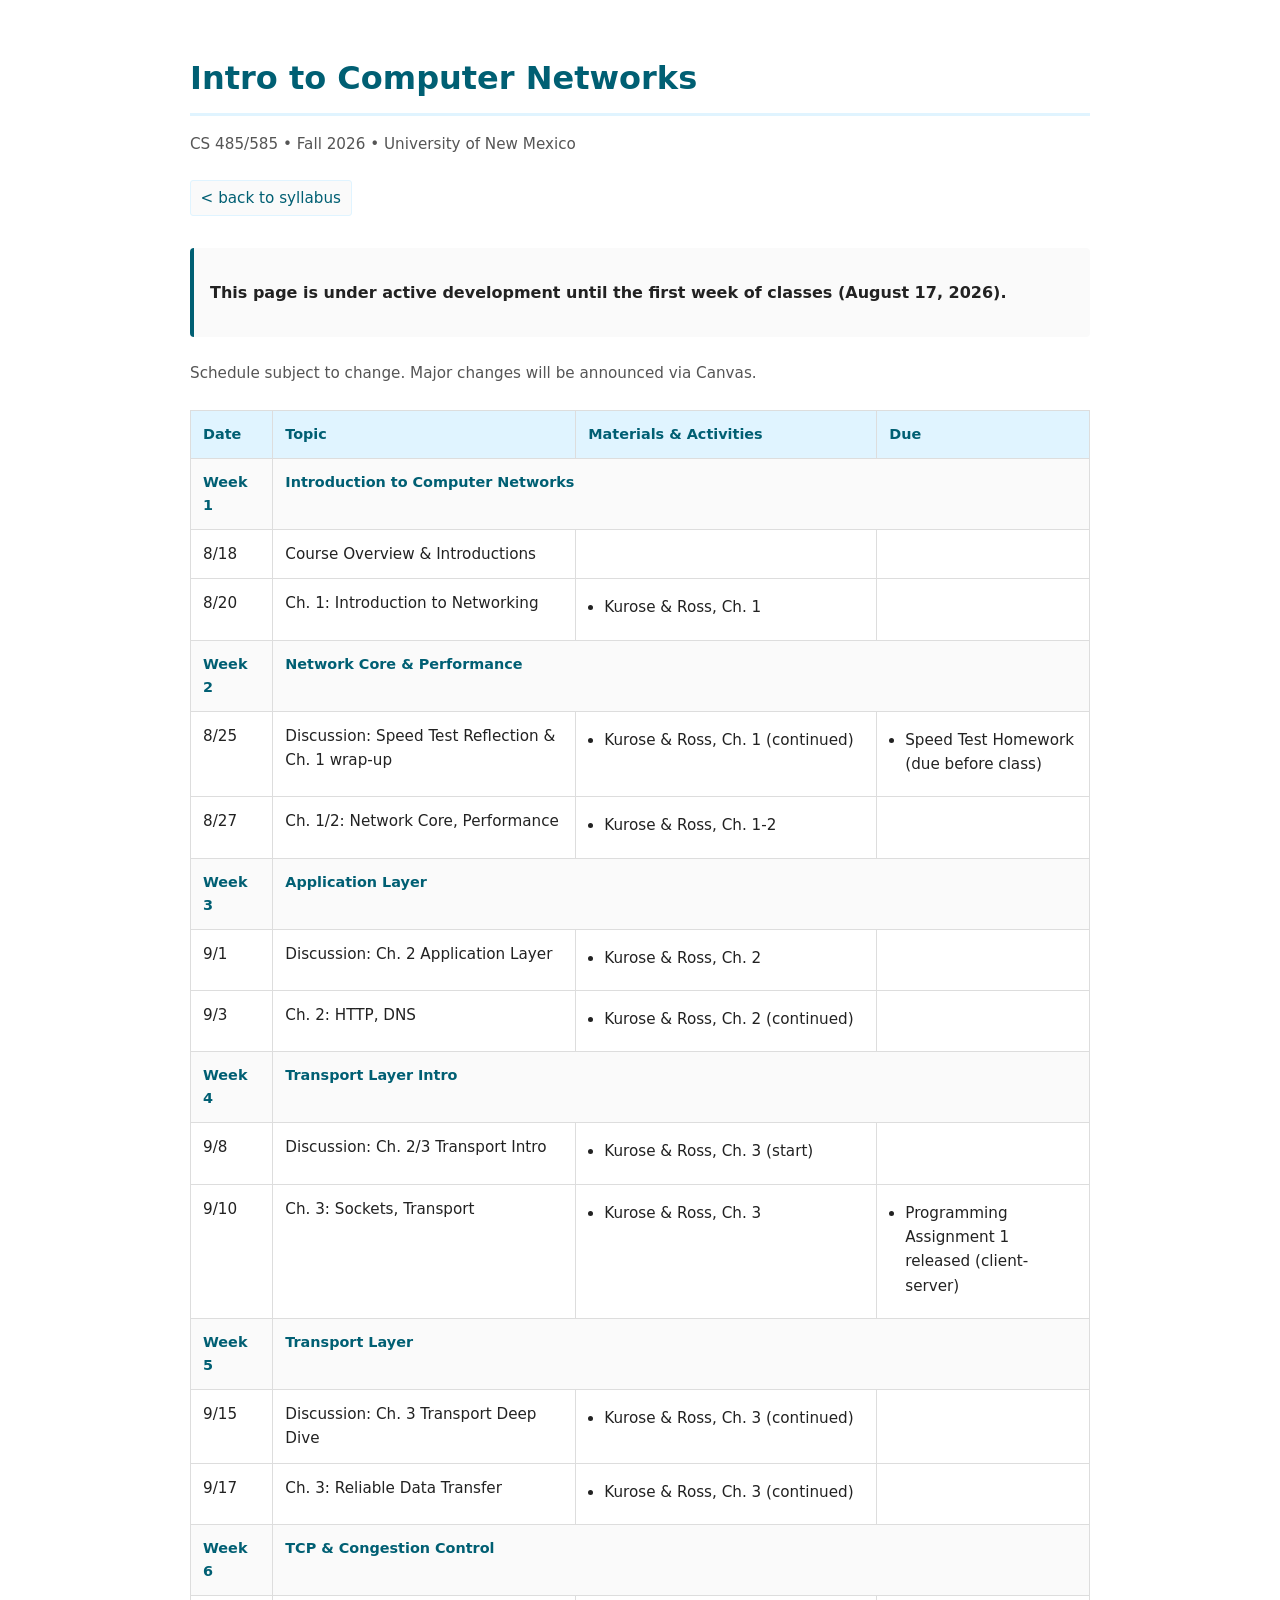
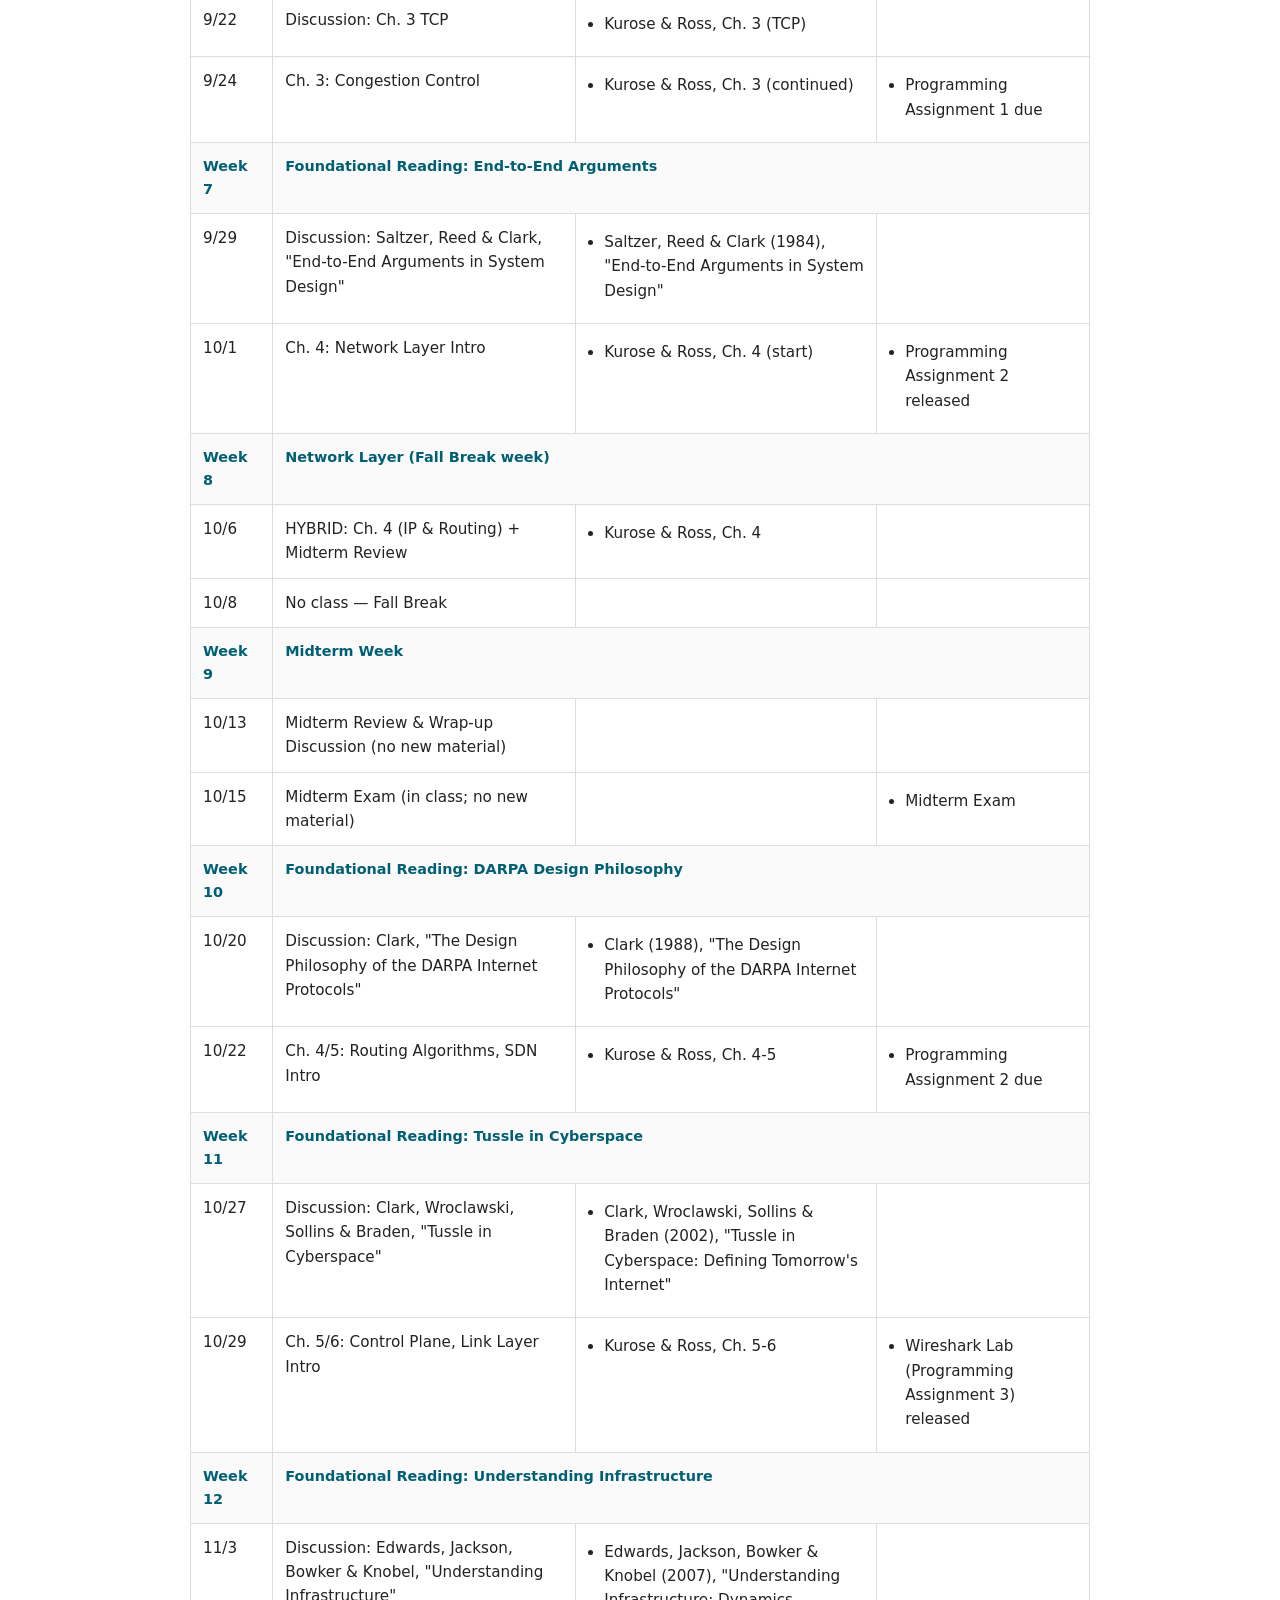
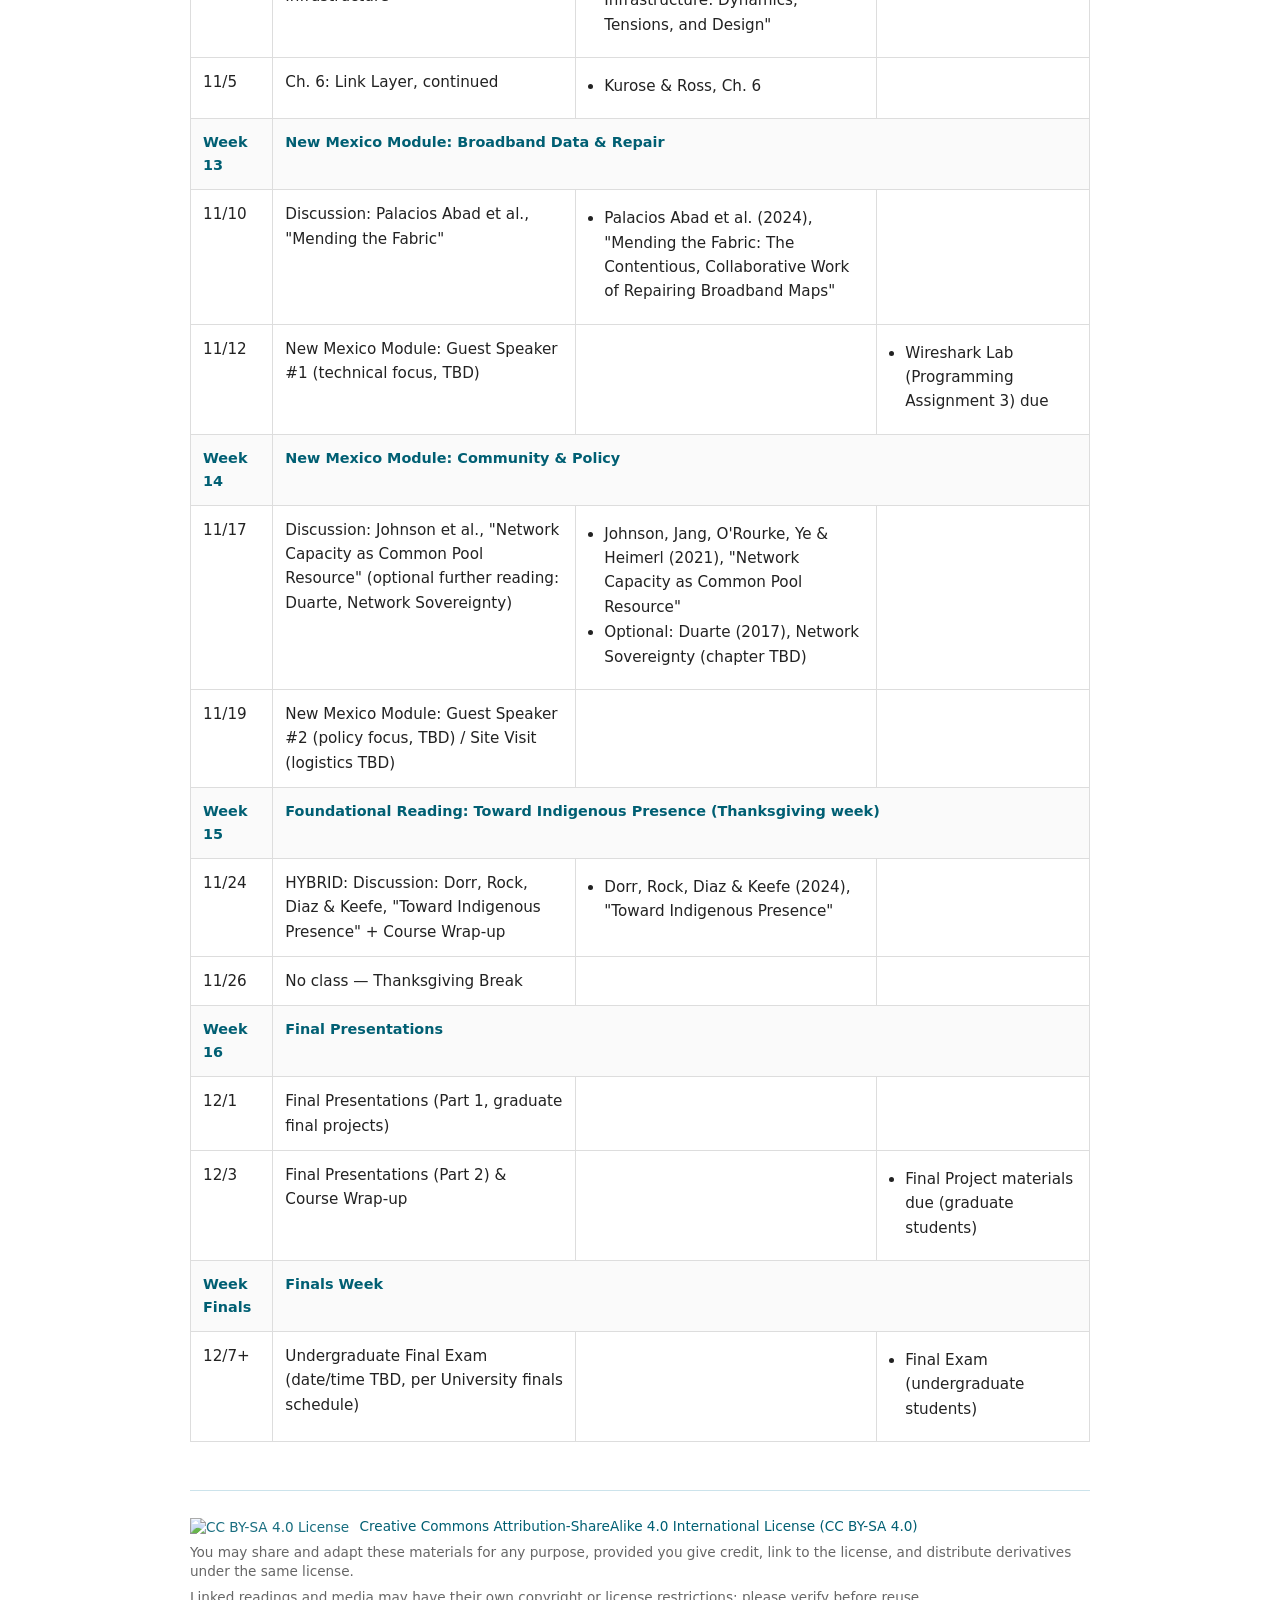
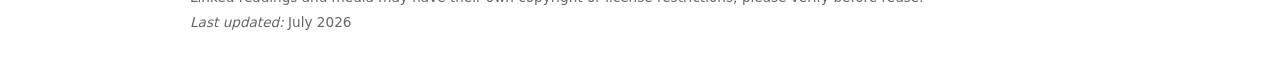
==== schedule/index.html @ 144d6987 "Initial commit for course site With basic structure. This is a work-in-progress." ====
<!DOCTYPE html>
<html lang="en">
  <head>
    <meta charset="UTF-8">
    <title>Networks Course Schedule - Fall 2026</title>
    <meta name="viewport" content="width=device-width, initial-scale=1">
    <link rel="stylesheet" href="../styles.css">
    <link rel="stylesheet" href="schedule.css">
  </head>
  <body>
    <h1>Intro to Computer Networks</h1>
    <p class="meta">CS 485/585 • Fall 2026 • University of New Mexico</p>
    <div class="syllabus-back-link">
      <a href="../index.html">&lt; back to syllabus</a>
    </div>

    <div class="box-a">
      <p><strong>This page is under active development until the first week of classes (August 17, 2026).</strong></p>
    </div>
    <p class="meta">
      Schedule subject to change. Major changes will be announced via Canvas.
    </p>
    <table class="course-calendar">
      <thead>
        <tr>
          <th>Date</th>
          <th>Topic</th>
          <th>Materials &amp; Activities</th>
          <th>Due</th>
        </tr>
      </thead>
      <tbody id="schedule-body">
        <!-- Populated by schedule.js -->
      </tbody>
    </table>
    <script src="schedule-data.json"></script>
    <script src="schedule.js"></script>
  </body>
  <footer class="course-footer">
    <p>
      <a href="https://creativecommons.org/licenses/by-sa/4.0/" target="_blank" class="cc-license">
        <img src="https://licensebuttons.net/l/by-sa/4.0/88x31.png" alt="CC BY-SA 4.0 License" class="cc-badge">
        Creative Commons Attribution-ShareAlike 4.0 International License (CC BY-SA 4.0)
      </a>
    </p>
    <p>You may share and adapt these materials for any purpose, provided you give credit, link to the license, and distribute derivatives under the same license.</p>
    <p>Linked readings and media may have their own copyright or license restrictions; please verify before reuse.</p>
    <p><em>Last updated:</em> July 2026</p>
  </footer>
</html>
---- styles.css ----
body { 
  font-family: system-ui, sans-serif; 
  max-width: 900px; 
  margin: 0 auto; 
  padding: 2rem 1rem; 
  line-height: 1.6; 
  color: #222; 
}

h1, h2 { 
  color: #005f73; 
  border-bottom: 3px solid #e0f4ff; 
  padding-bottom: 0.5rem; 
}

h1 { 
  font-size: 2rem; 
  margin-bottom: 0.5rem; 
}

h2 { 
  font-size: 1.4rem; 
}

h3 {
  border-bottom: 1px solid #ccc;
  padding-bottom: 0.3rem;
}

.meta { 
  color: #555; 
  font-size: 0.95rem; 
  margin: 1rem 0; 
}

.box { 
  border: 1px solid #ccc; 
  padding: 1rem; 
  margin: 1rem 0; 
  background: #fafafa; 
  border-radius: 4px; 
}

ul { 
  padding-left: 1.3rem; 
}

a { 
  color: #005f73; 
}

.twocol { 
  display: flex; 
  gap: 2rem; 
}

.twocol > div { 
  flex: 1; 
}

@media (max-width: 600px) { 
  .twocol { 
    flex-direction: column; 
  } 
}

.hr-blue {
  border: 0;
  border-bottom: 2px solid #e0f4ff;
  margin: 1.5rem 0;
}


/* ===== Footer styles ===== */

.footer-divider {
  border: 0;
  border-top: 1px solid #cce3eb;
  margin: 2rem 0;
}

.course-footer {
  margin-top: 3rem;
  padding-top: 1.25rem;
  border-top: 1px solid #cce3eb; /* lighter, subtler line */
  font-size: 0.85rem;            /* slightly smaller text */
  color: #666;                   /* gentle contrast */
  text-align: left;
  line-height: 1.4;
}

.course-footer a {
  color: #005f73;
  text-decoration: none;
}

.course-footer a:hover {
  text-decoration: underline;
}

.course-footer .cc-badge {
  vertical-align: middle;
  height: 20px;
  margin-right: 6px;
  border: none;
  opacity: 0.9;                  /* lightens the icon */
}

.course-footer strong {
  color: #005f73;
}

.course-footer p {
  margin: 0.4rem 0;
}

/* Optional: make footer extra subtle on small screens */
@media (max-width: 600px) {
  .course-footer {
    font-size: 0.8rem;
    line-height: 1.3;
  }
}

table.course-table {
  width: 100%;
  border-collapse: collapse;
  margin: 1.5rem 0;
  font-size: 0.95rem;
  /* border: 1px solid #000; */
}

.course-table th,
.course-table td {
  border: 1px solid #ddd;
  padding: 0.75rem;
  vertical-align: top;
  /* background: white; */
}

.course-table th {
  background: #e0f4ff;
  color: #005f73;
  text-align: left;
  font-weight: 600;
  font-size: 0.9rem;
}

/* .course-table tr:nth-child(even) {
  background: #fafafa;
} */

.course-table tr:hover {
  background: #f0f8ff;
}

.course-table strong {
  color: #005f73;
}

.course-table .week-header td {
  background: #fafafa !important;
  font-weight: 600;
  font-size: 0.9rem;
}

.course-table .week-title {
  font-weight: 600;
  color: #005f73;
}

.course-table tfoot td {
  background: #e0f4ff;
  font-weight: 700;
  color: #005f73;
  border-top: 3px double #005f73;
  padding: 0.75rem;
}

/* Compact lists for course calendar */
.course-table ul {
  margin: 0.25rem 0 0.5rem 1rem !important;
  padding-left: 0 !important;
}

.course-table li {
  margin-bottom: 0.1rem;
}

/* Responsive table on mobile */
@media (max-width: 600px) {
  .course-table {
    font-size: .9rem;
    /* font-size: 0.85rem; */
    /* margin: 1rem 0; */
  }

  .course-table th,
  .course-table td {
    padding: 0.5rem 0.4rem;
  }
}

/* ===== Schedule Page Navigation ===== */
.syllabus-back-link {
  margin: 1.5rem 0 2rem 0;  /* top/bottom spacing only */
  text-align: left;         /* left aligned */
}

.syllabus-back-link a {
  color: #005f73;
  text-decoration: none;
  font-size: 0.95rem;       /* smaller text */
  font-weight: 500;
  padding: 0.3rem 0.6rem;
  border: 1px solid #e0f4ff;
  border-radius: 3px;
  background: #fafafa;
  transition: all 0.2s ease;
  display: inline-block;    /* shrinks to content */
}

.syllabus-back-link a:hover {
  background: #e0f4ff;
  border-color: #005f73;
}

@media (max-width: 600px) {
  .syllabus-back-link {
    margin: 1rem 0 1.5rem 0;
  }
  .syllabus-back-link a {
    font-size: 0.9rem;
    padding: 0.25rem 0.5rem;
  }
}

/* Option A / Option B boxes for comparisons */
.box-a {
  /* border: 1px solid #ccc; */
  border-left: 4px solid #005f73;
  padding: 1rem;
  margin: 1.5rem 0;
  background: #fafafa;
  border-radius: 4px;
}
.box-b {
  /* border: 1px solid #ccc; */
  border-left: 4px solid #94b8c0;
  padding: 1rem;
  margin: 1.5rem 0;
  background: #fafafa;
  border-radius: 4px;
}
.box-a .option-label,
.box-b .option-label {
  font-weight: 700;
  font-size: 0.85rem;
  text-transform: uppercase;
  letter-spacing: 0.05em;
  margin-bottom: 0.5rem;
  color: #005f73;
}

details summary.option-label {
  cursor: pointer;
}
---- schedule/schedule.css ----
/* ===== Schedule Page Navigation ===== */
.syllabus-back-link {
  margin: 1.5rem 0 2rem 0;  /* top/bottom spacing only */
  text-align: left;         /* left aligned */
}
.syllabus-back-link a {
  color: #005f73;
  text-decoration: none;
  font-size: 0.95rem;       /* smaller text */
  font-weight: 500;
  padding: 0.3rem 0.6rem;
  border: 1px solid #e0f4ff;
  border-radius: 3px;
  background: #fafafa;
  transition: all 0.2s ease;
  display: inline-block;    /* shrinks to content */
}
.syllabus-back-link a:hover {
  background: #e0f4ff;
  border-color: #005f73;
}
@media (max-width: 600px) {
  .syllabus-back-link {
    margin: 1rem 0 1.5rem 0;
  }
  .syllabus-back-link a {
    font-size: 0.9rem;
    padding: 0.25rem 0.5rem;
  }
}
/* ===== Course Schedule Table ===== */
table.course-calendar {
  width: 100%;
  border-collapse: collapse;
  margin: 1.5rem 0;
  font-size: 0.95rem;
  /* border: 1px solid #000; */
}
.course-calendar th,
.course-calendar td {
  border: 1px solid #ddd;
  padding: 0.75rem;
  vertical-align: top;
  /* background: white; */
}
.course-calendar th {
  background: #e0f4ff;
  color: #005f73;
  text-align: left;
  font-weight: 600;
  font-size: 0.9rem;
}
/* .course-calendar tr:nth-child(even) {
  background: #fafafa;
} */
.course-calendar tr:hover {
  background: #f0f8ff;
}
.course-calendar strong {
  color: #005f73;
}
.course-calendar .week-header td {
  background: #fafafa !important;
  font-weight: 600;
  font-size: 0.9rem;
}
.course-calendar .week-title {
  font-weight: 600;
  color: #005f73;
}
/* Compact lists for course calendar */
.course-calendar ul {
  margin: 0.25rem 0 0.5rem 1rem !important;
  padding-left: 0 !important;
}
.course-calendar li {
  margin-bottom: 0.1rem;
}
/* Responsive table on mobile */
@media (max-width: 600px) {
  .course-calendar {
    font-size: .9rem;
    /* font-size: 0.85rem; */
    /* margin: 1rem 0; */
  }
  .course-calendar th,
  .course-calendar td {
    padding: 0.5rem 0.4rem;
  }
}
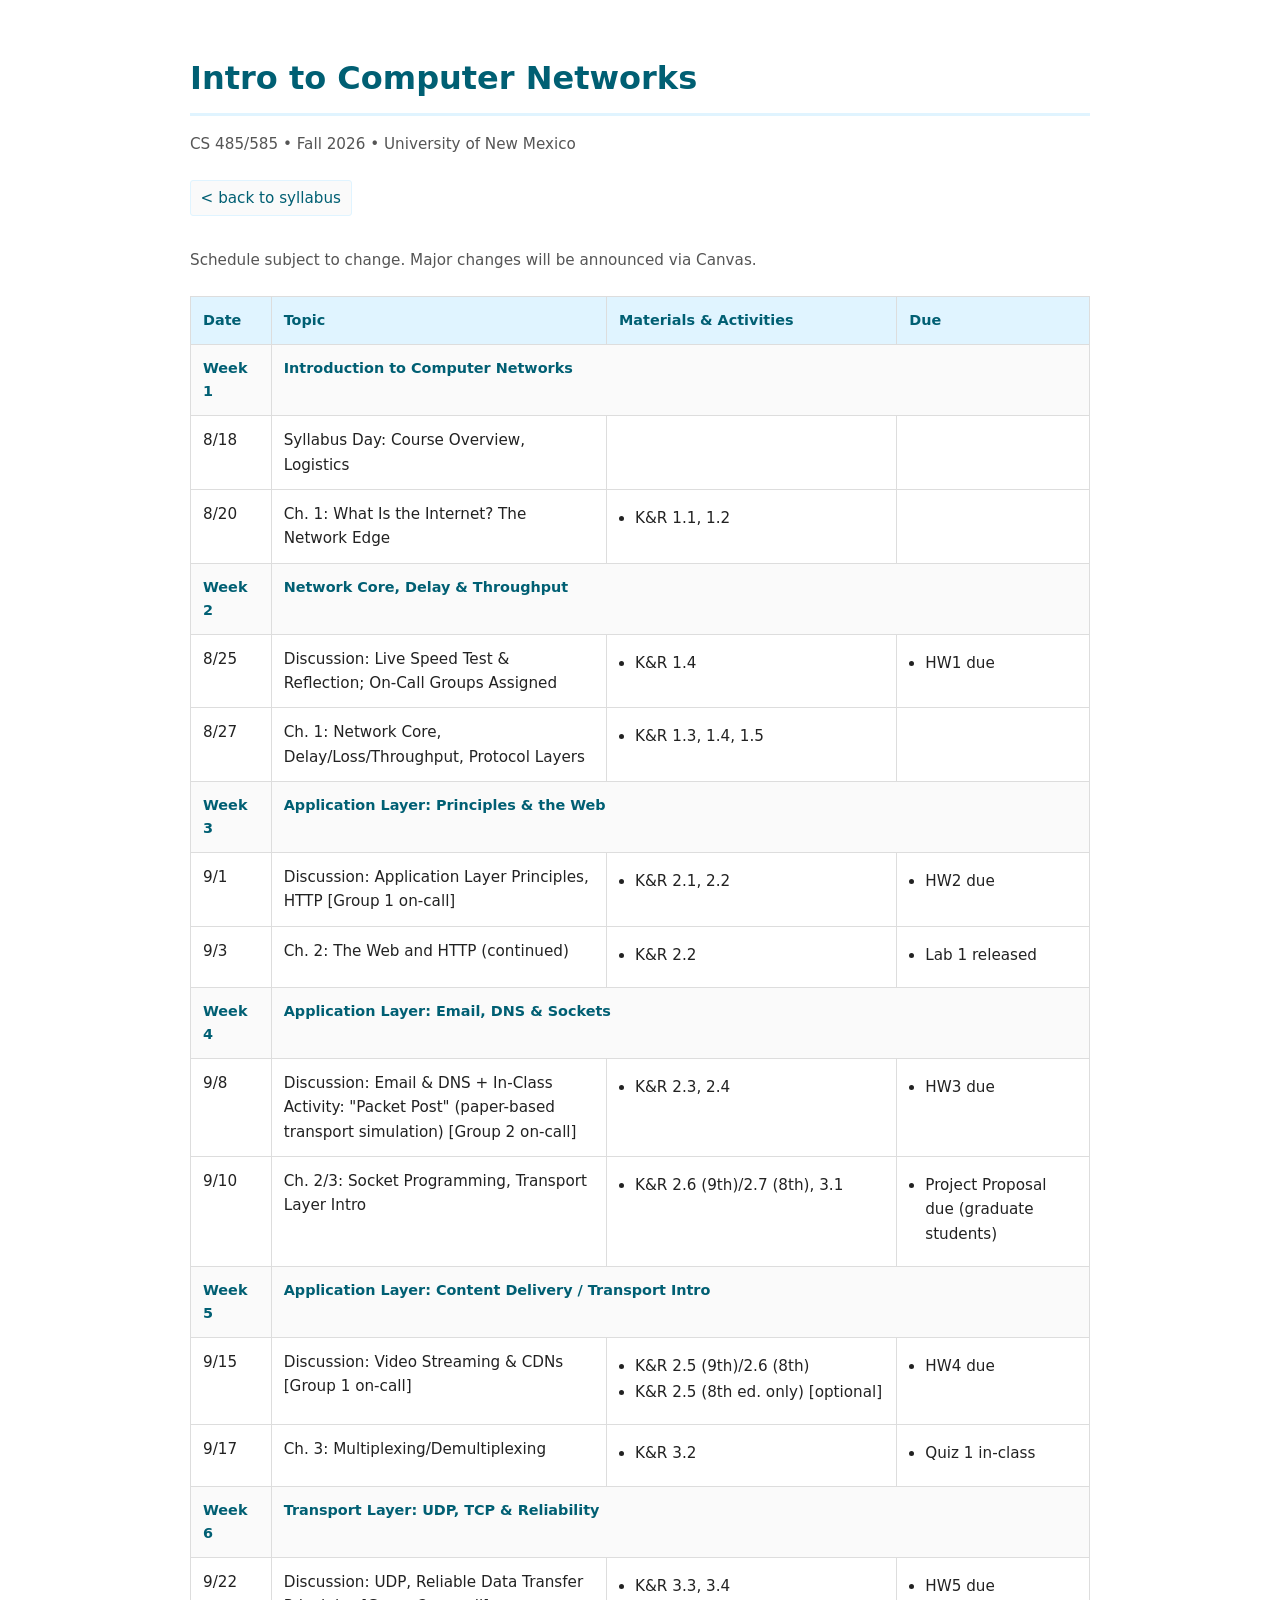
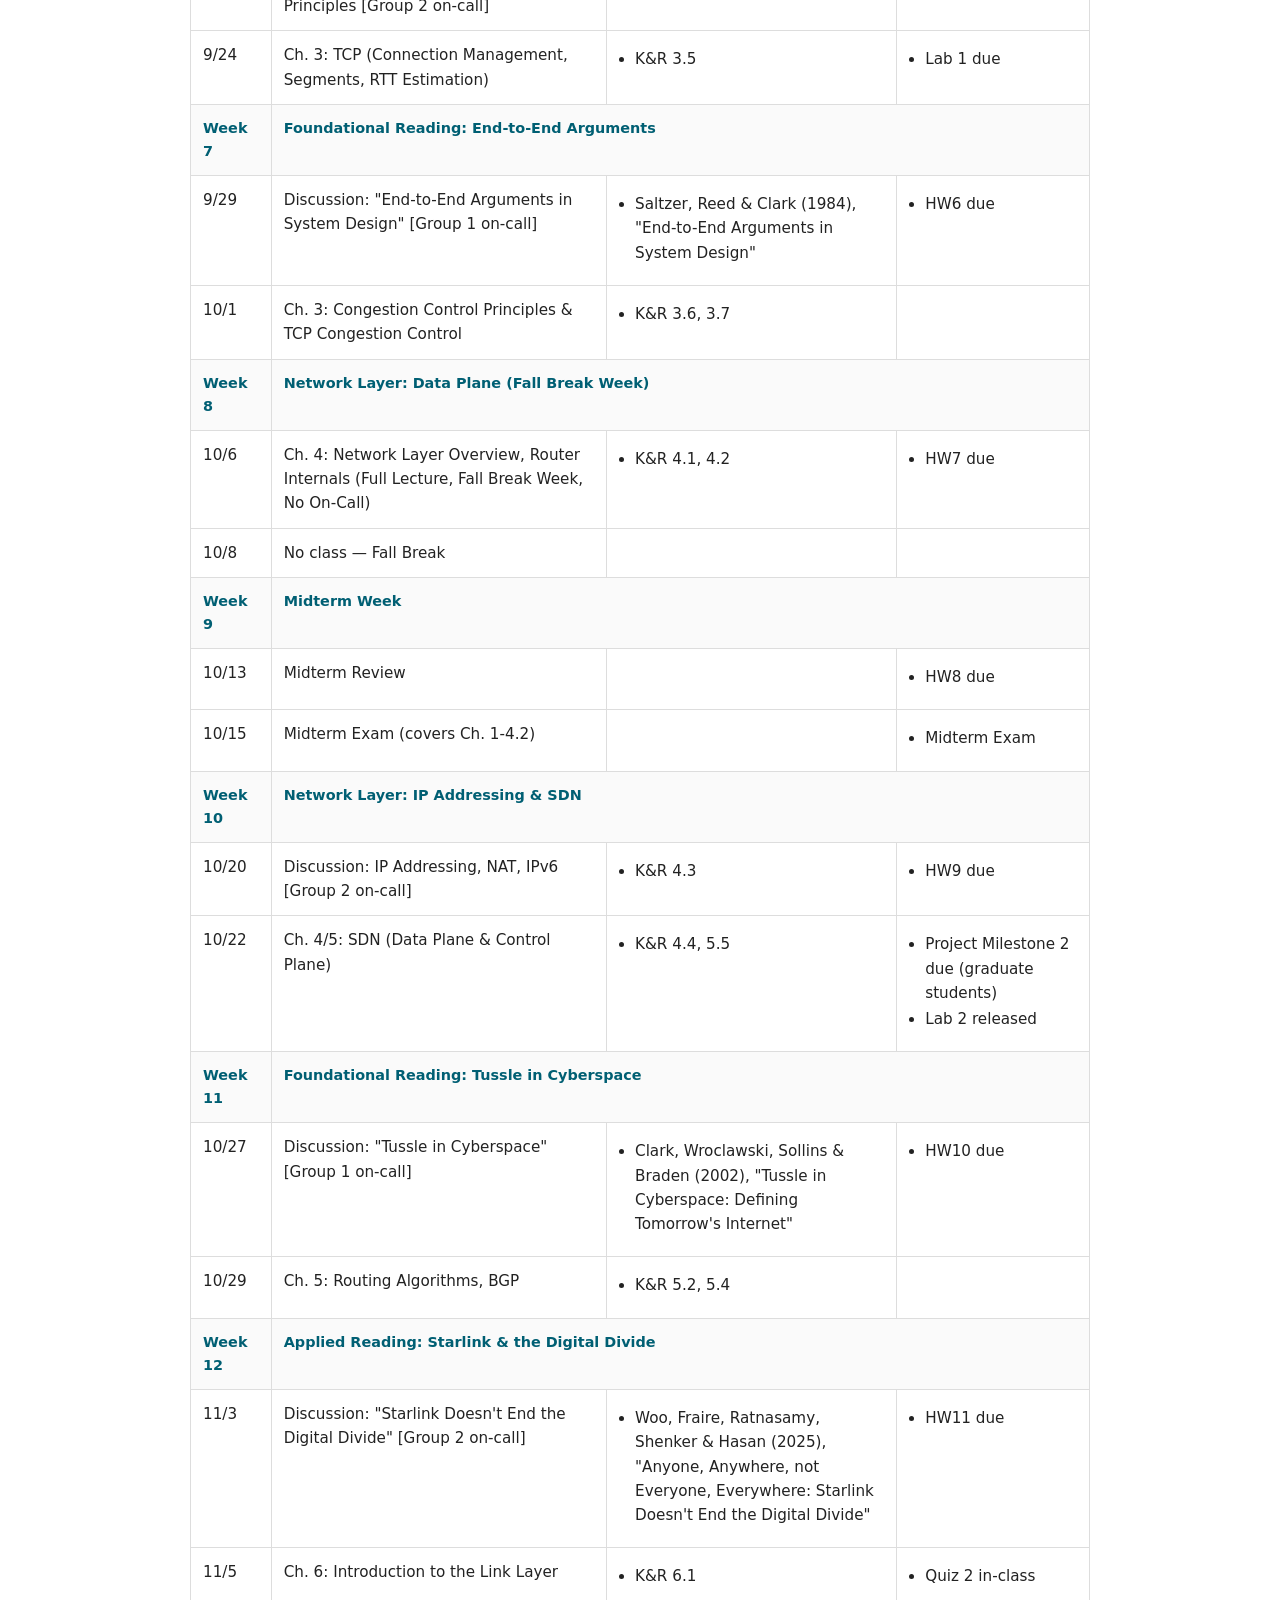
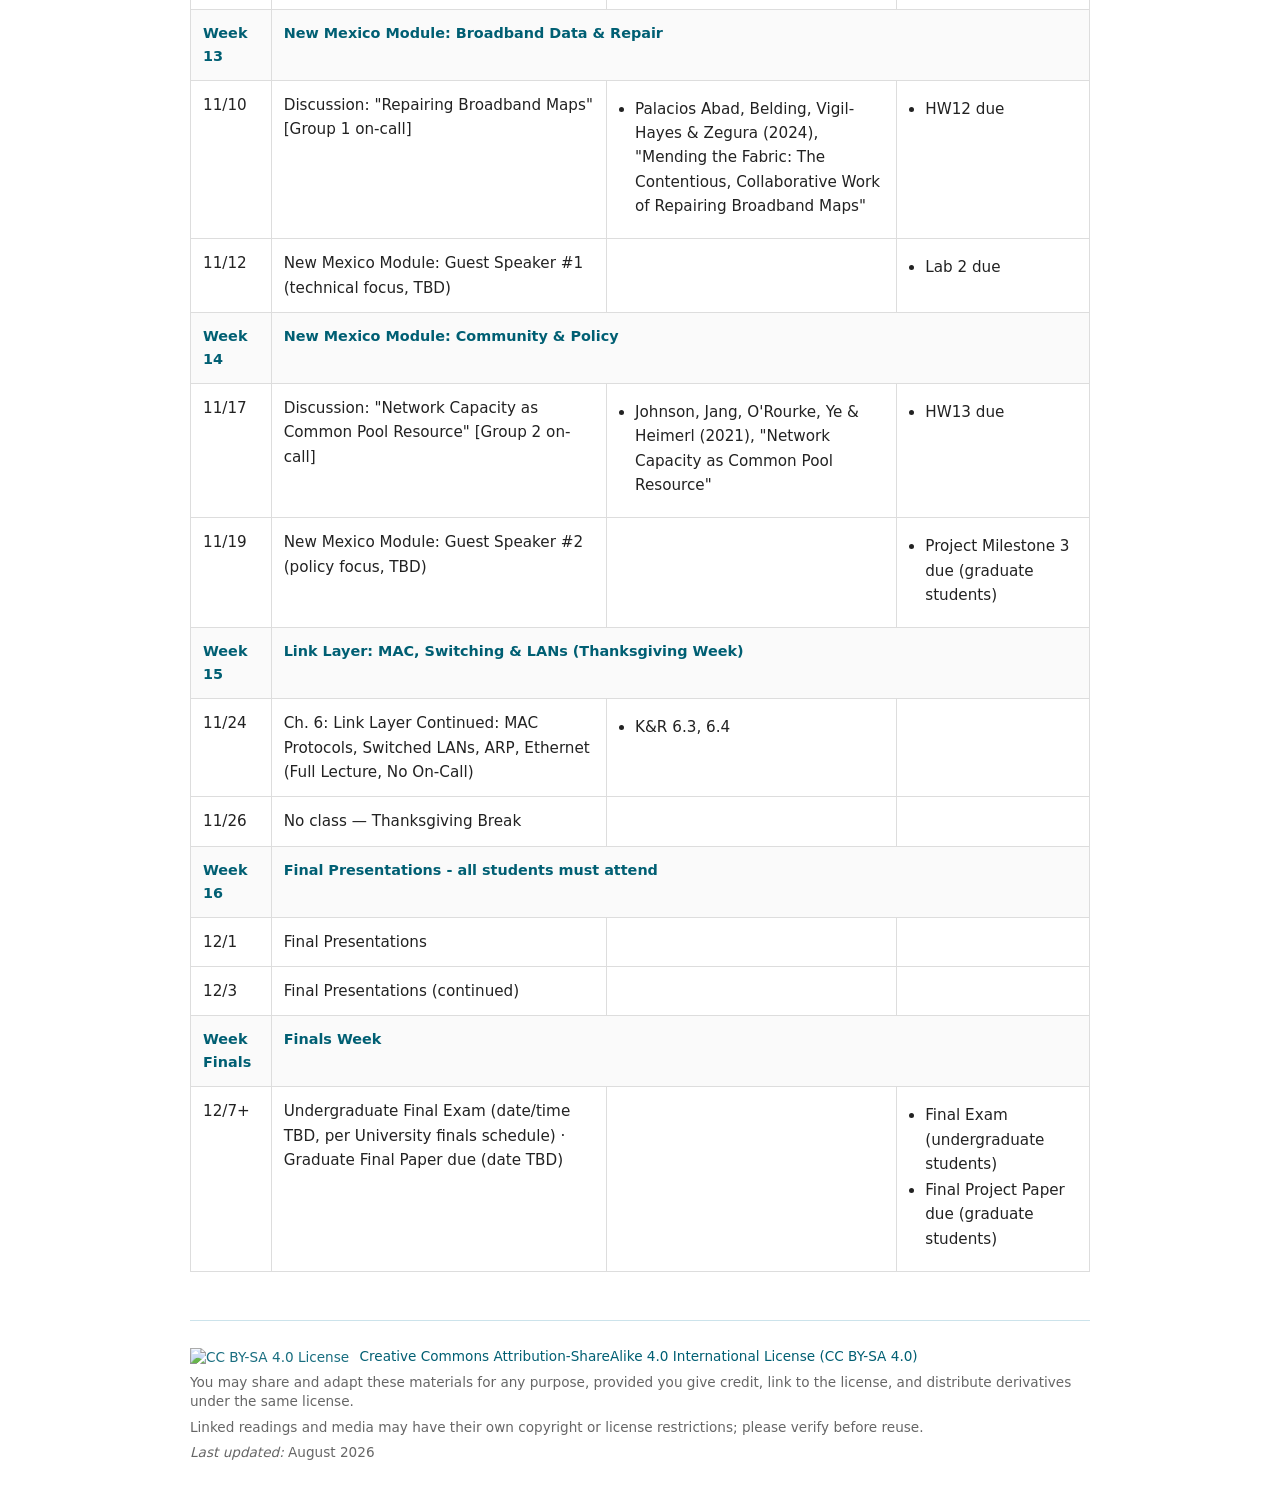
==== commit a56f402e: "Update schedule with final list of readings" ====
--- a/schedule/index.html
+++ b/schedule/index.html
@@ -14,9 +14,6 @@
       <a href="../index.html">&lt; back to syllabus</a>
     </div>
 
-    <div class="box-a">
-      <p><strong>This page is under active development until the first week of classes (August 17, 2026).</strong></p>
-    </div>
     <p class="meta">
       Schedule subject to change. Major changes will be announced via Canvas.
     </p>
@@ -45,6 +42,6 @@
     </p>
     <p>You may share and adapt these materials for any purpose, provided you give credit, link to the license, and distribute derivatives under the same license.</p>
     <p>Linked readings and media may have their own copyright or license restrictions; please verify before reuse.</p>
-    <p><em>Last updated:</em> July 2026</p>
+    <p><em>Last updated:</em> August 2026</p>
   </footer>
 </html>
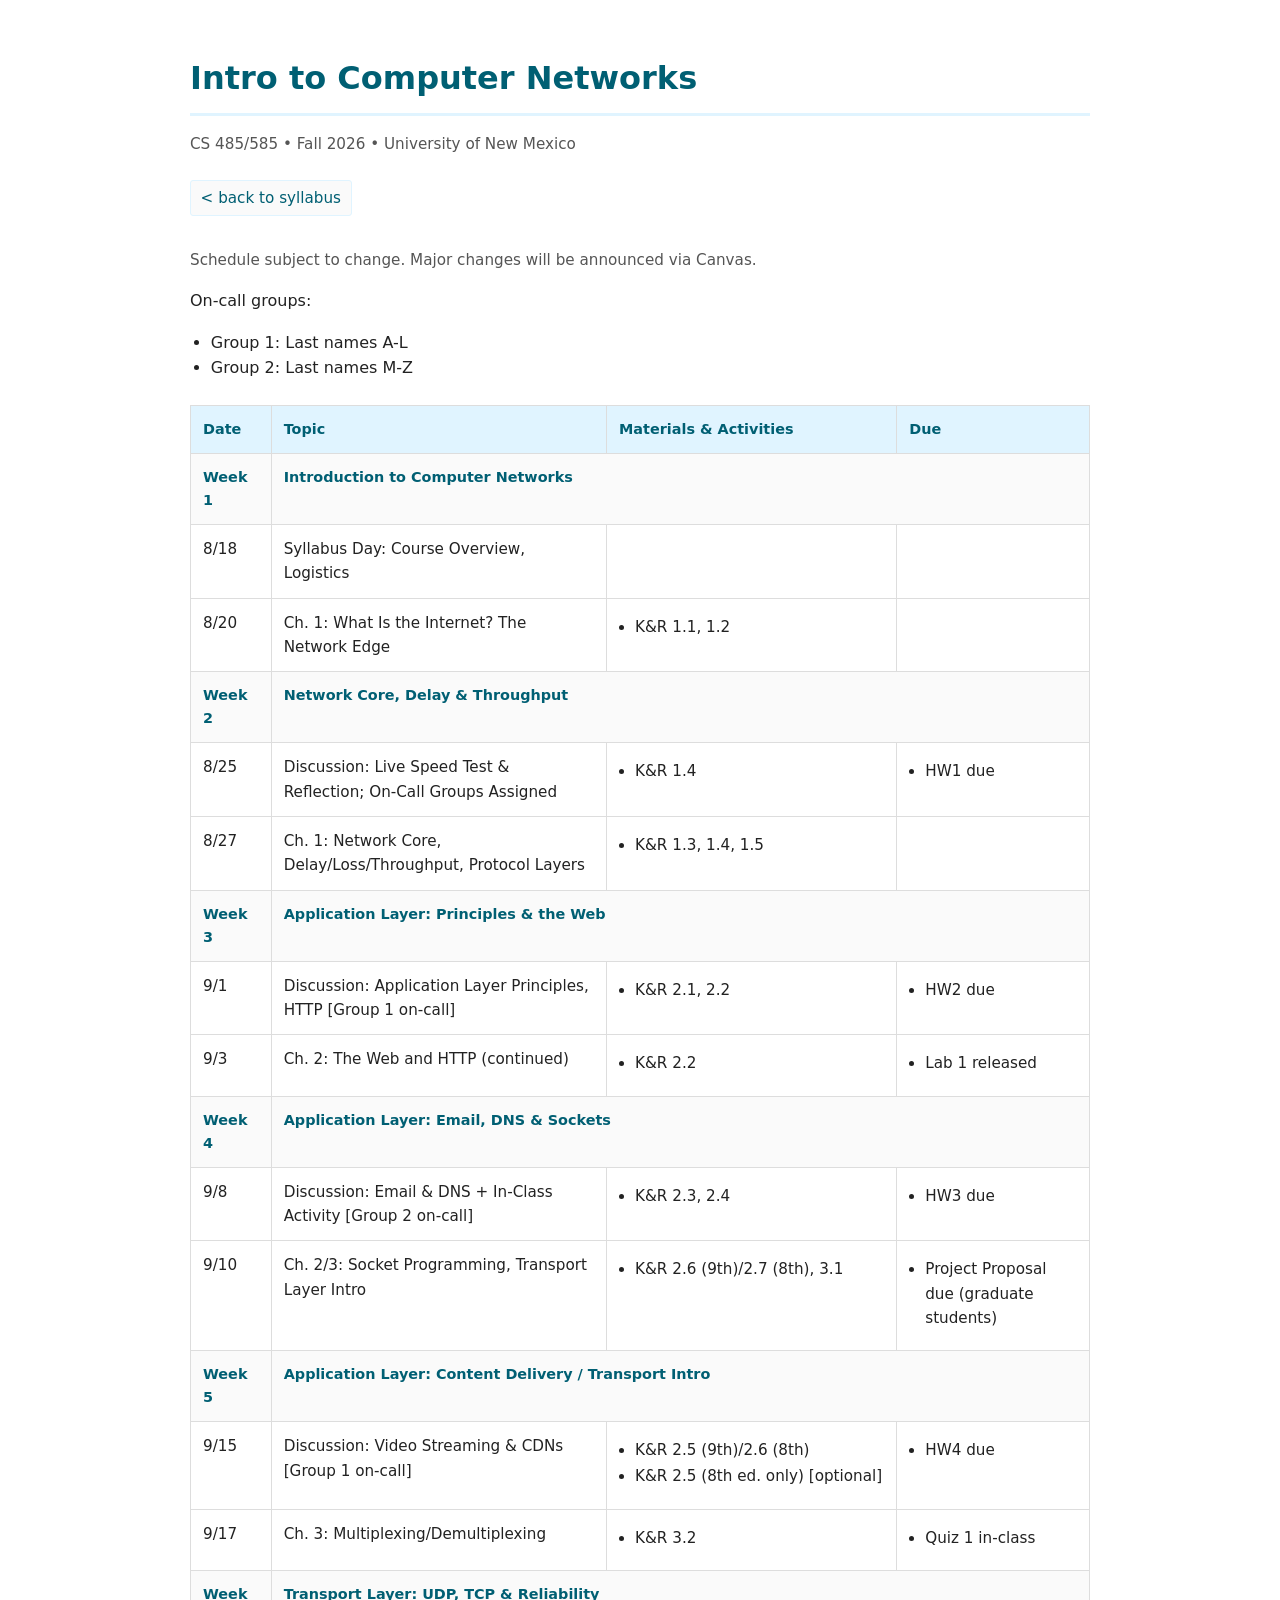
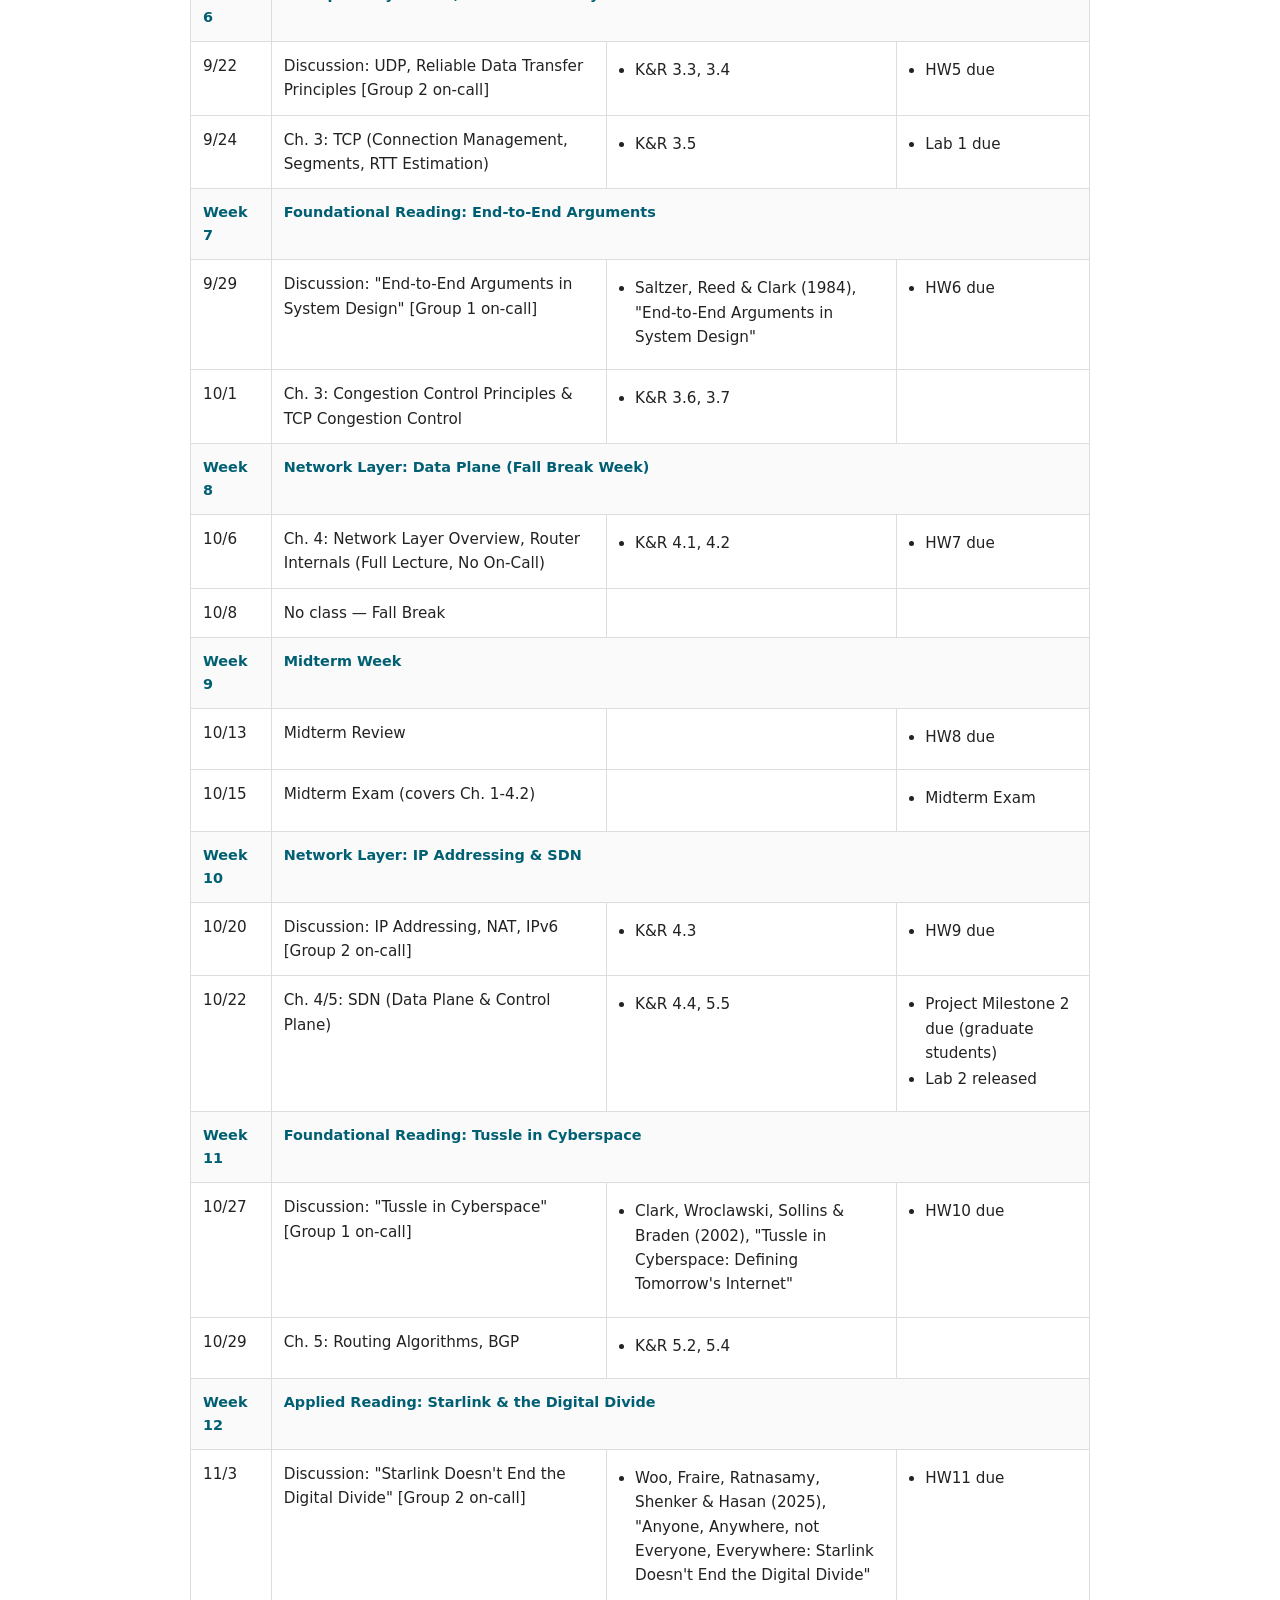
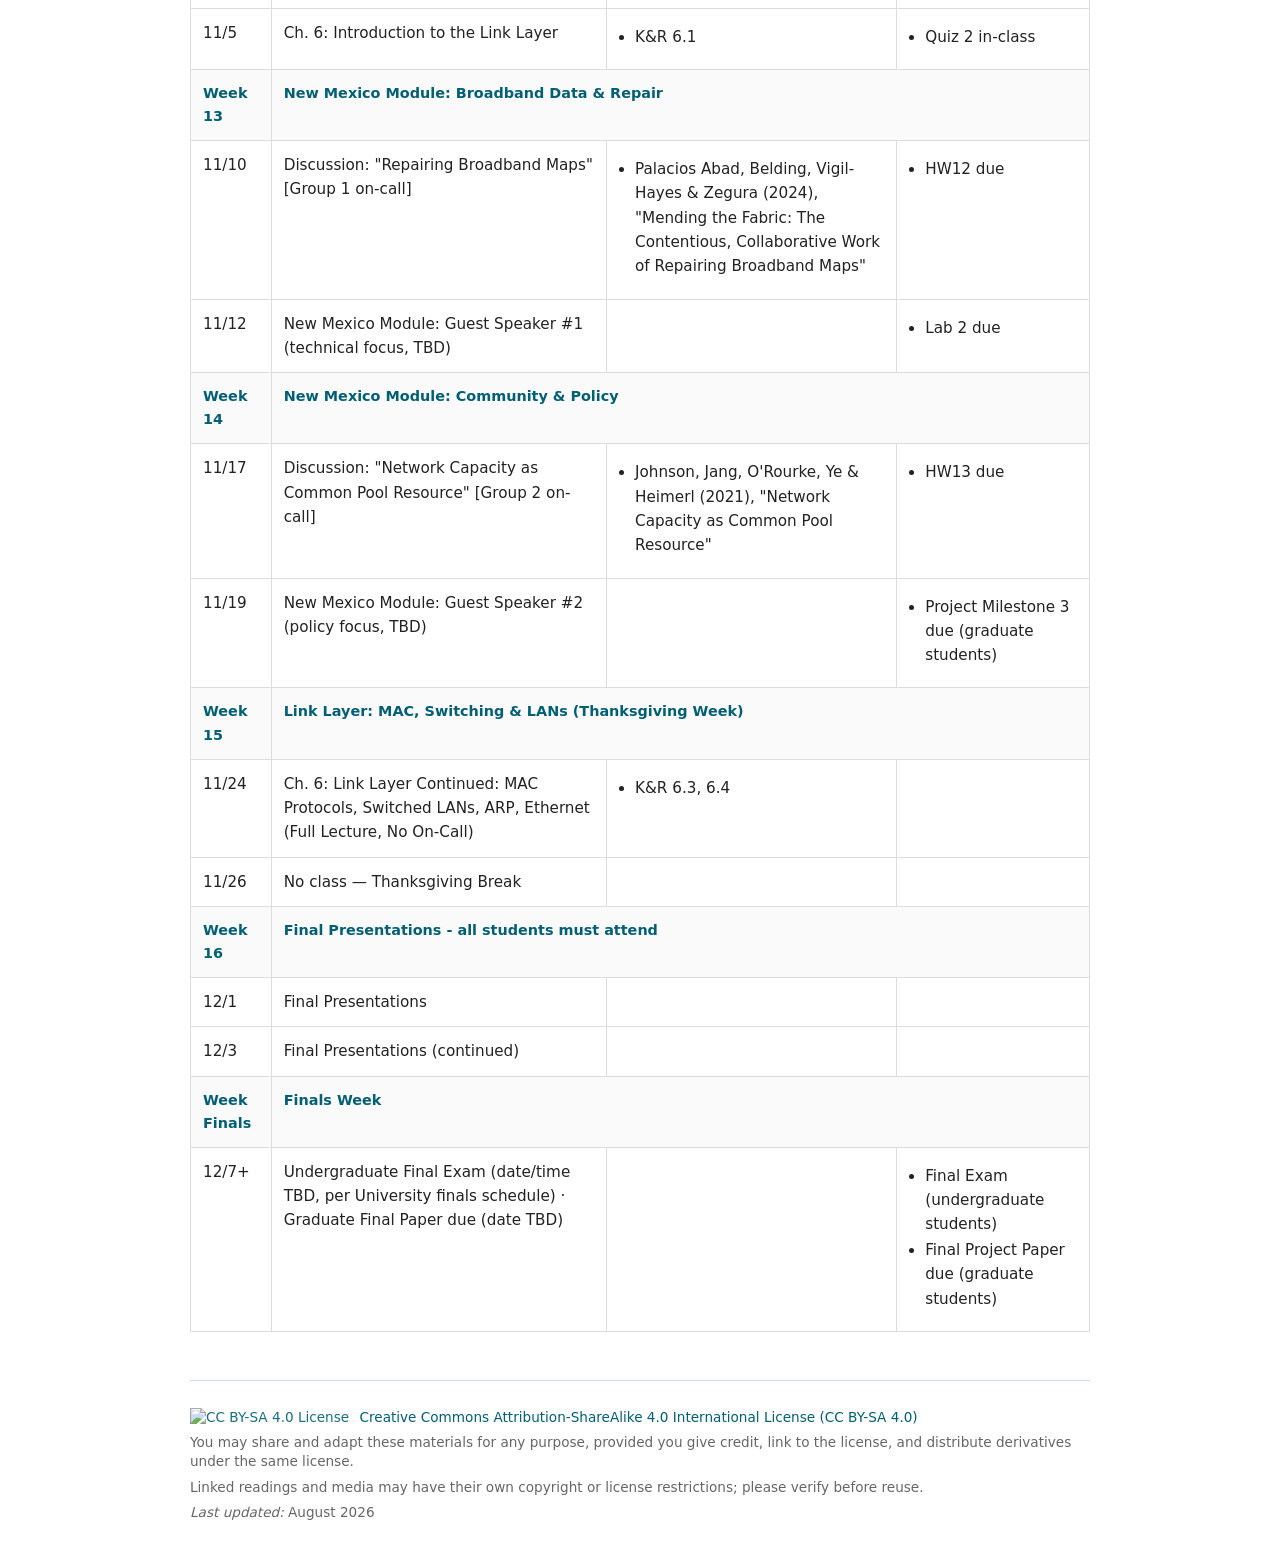
==== commit 280c52b3: "Add on-call group split to calendar" ====
--- a/schedule/index.html
+++ b/schedule/index.html
@@ -16,6 +16,12 @@
 
     <p class="meta">
       Schedule subject to change. Major changes will be announced via Canvas.
+    </p>
+    <p>On-call groups:
+      <ul>
+        <li>Group 1: Last names A-L</li>
+        <li>Group 2: Last names M-Z</li>
+      </ul>
     </p>
     <table class="course-calendar">
       <thead>
